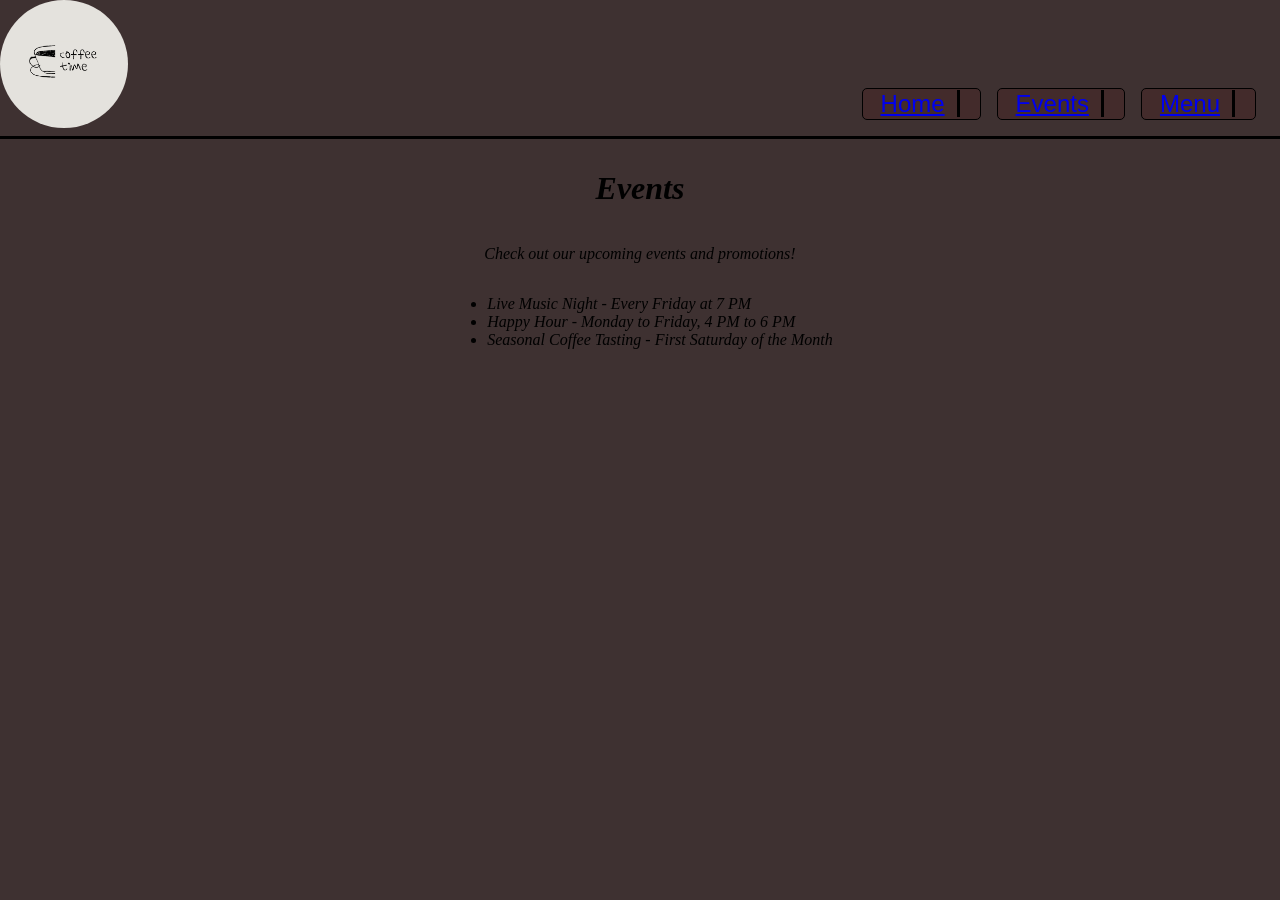
==== event.html @ 55c14b99 "layout assignment hero image and nav buttons" ====
<!DOCTYPE html>
<html lang="en">

<head>
    <meta charset="UTF-8">
    <meta name="viewport" content="width=device-width, initial-scale=1.0">
    <title>Document</title>
    <link rel="stylesheet" href="styles.css">
    <script src="script.js" defer></script>
</head>

<body>

    <header id="web-header">
        <img src="images/Coffee Time Website Logo.png" alt="Logo" class="logo" id="web-logo">
        <nav id="nav-bar">
            <button class="nav-buttons"><a href="index.html" class="nav-link">Home</a></button>
            <button class="nav-buttons"><a href="event.html" class="nav-link">Events</a></button>
            <button class="nav-buttons"><a href="menu.html" class="nav-link">Menu</a></button>
        </nav>
    </header>

    <div id = "event-container">
        <h1>Events</h1>
        <p>Check out our upcoming events and promotions!</p>
        <ul>
            <li>Live Music Night - Every Friday at 7 PM</li>
            <li>Happy Hour - Monday to Friday, 4 PM to 6 PM</li>
            <li>Seasonal Coffee Tasting - First Saturday of the Month</li>
        </ul>

    </div>
</body>

</html>
---- styles.css ----
body {
    background-color: rgb(62, 49, 49);
    overflow-x: hidden;
    margin: 0;
    padding: 0;
    font-family: Cambria, Cochin, Georgia, Times, 'Times New Roman', serif;
    font-style: italic;

    min-height: 100vh;
    display: flex;
    flex-direction: column;
}

#web-logo {
    width: 8em;
    height: 8em;
    border-radius: 50%;
}

#web-header {
    display: flex;
    align-items: flex-end;
    justify-content: space-between;
    border-bottom: 3px solid black;
    padding-bottom: 0.5em;
}

#nav-bar {
    display: flex;
    align-items: space-between;
    justify-content: flex-end;
    margin-right: 1em;
}

.nav-link {
    margin: 0.5em;
    font-size: 1.5em;
    border-right: 3px solid black;
    padding-right: 0.5em;

}

.nav-buttons {
    margin: 0.5em;
    font-size: 1em;
    border-right: 3px solid black;
    padding-right: 0.5em;
    background-color: rgb(67, 43, 43);
    color: brown;
    border: solid 1px black;
    cursor: pointer;
    border-radius: 5px;
}

#event-container {
    display: grid;
    place-items: center;
    position: relative;
    width: fit-content;
    margin: 10px auto;
}

#event-container img,
#event-container .overlay-text {
    grid-area: 1 / 1;

}

.overlay-text {
    margin: 0;
    color: #ffffff;
    font-size: 2rem;
    text-shadow: 0 2px 4px rgba(0, 0, 0, 0.6);
    z-index: 1;
}

#latte-image {
    border-radius: 10em;
    width: 30em;
}

#index-body {
    flex: 1;
    background-image: url('images/cafe-interior.jpg');
    background-size: cover;
    background-position: center;
    background-repeat: no-repeat;
    display: flex;
    justify-content: center;
    align-items: center;
    padding: 20px 0;
}

#info-text{
    font-size: 2em;
    color:white;
}
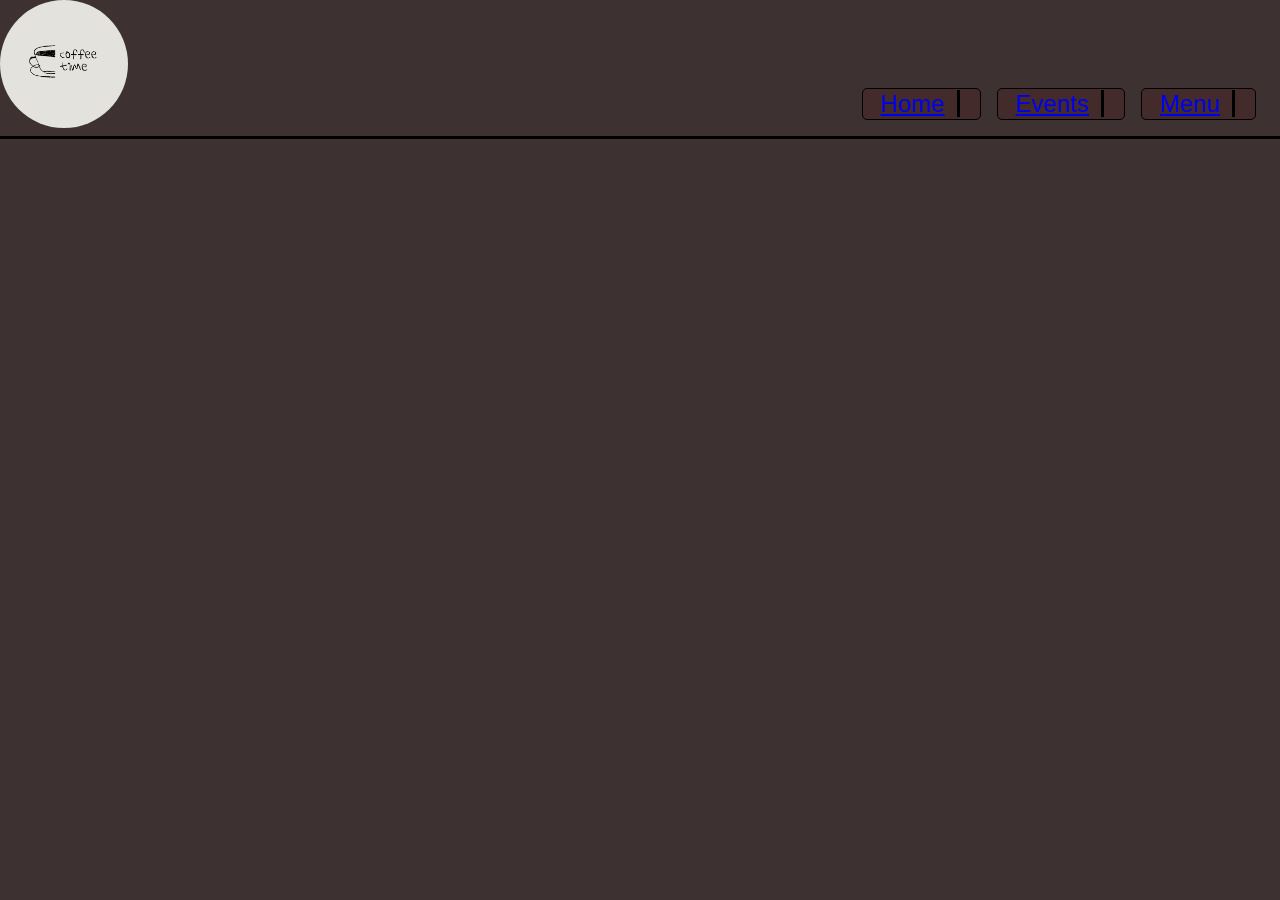
==== commit 45fa0969: "Added event cards and about us" ====
--- a/event.html
+++ b/event.html
@@ -12,7 +12,7 @@
 <body>
 
     <header id="web-header">
-        <img src="images/Coffee Time Website Logo.png" alt="Logo" class="logo" id="web-logo">
+        <img src="images/Coffee_Time_Website_Logo.png" alt="Logo" class="logo" id="web-logo">
         <nav id="nav-bar">
             <button class="nav-buttons"><a href="index.html" class="nav-link">Home</a></button>
             <button class="nav-buttons"><a href="event.html" class="nav-link">Events</a></button>
@@ -20,16 +20,7 @@
         </nav>
     </header>
 
-    <div id = "event-container">
-        <h1>Events</h1>
-        <p>Check out our upcoming events and promotions!</p>
-        <ul>
-            <li>Live Music Night - Every Friday at 7 PM</li>
-            <li>Happy Hour - Monday to Friday, 4 PM to 6 PM</li>
-            <li>Seasonal Coffee Tasting - First Saturday of the Month</li>
-        </ul>
 
-    </div>
 </body>
 
 </html>
--- a/styles.css
+++ b/styles.css
@@ -27,7 +27,7 @@
 
 #nav-bar {
     display: flex;
-    align-items: space-between;
+    align-items: end;
     justify-content: flex-end;
     margin-right: 1em;
 }
@@ -66,6 +66,16 @@
 
 }
 
+#event-container {
+    display: grid;
+    place-items: center;
+    position: relative;
+    width: fit-content;
+
+    /* CHANGE: Add bottom spacing so it doesn't touch the grid below */
+    margin: 10px auto 30px auto;
+}
+
 .overlay-text {
     margin: 0;
     color: #ffffff;
@@ -85,13 +95,55 @@
     background-size: cover;
     background-position: center;
     background-repeat: no-repeat;
+
     display: flex;
-    justify-content: center;
+    flex-direction: column;
     align-items: center;
-    padding: 20px 0;
+    justify-content: flex-start;
+    padding: 20px 0 40px 0;
 }
 
-#info-text{
+#info-text {
     font-size: 2em;
-    color:white;
+    color: white;
+}
+
+#current-events {
+    display: grid;
+    grid-template-columns: repeat(3, 1fr);
+    gap: 1.5rem;
+    max-width: 1000px;
+    width: 90%;
+    margin: 0 auto;
+}
+
+.event-card {
+    background-color: rgba(40, 30, 30, 0.85);
+    border: 2px solid #000;
+    border-radius: 12px;
+    overflow: hidden;
+    text-align: center;
+    color: #fff;
+    box-shadow: 0 4px 10px rgba(0, 0, 0, 0.5);
+}
+
+.event-card .event-images {
+    width: 100%;
+    height: 180px;
+    object-fit: cover;
+    display: block;
+}
+
+.event-desc {
+    margin: 0;
+    padding: 0.8em;
+    font-size: 1.1em;
+    font-weight: bold;
+}
+
+#about-us{
+    color: #fff;
+    align-items: center;
+    text-align: center;
+    padding: 0 20px;
 }
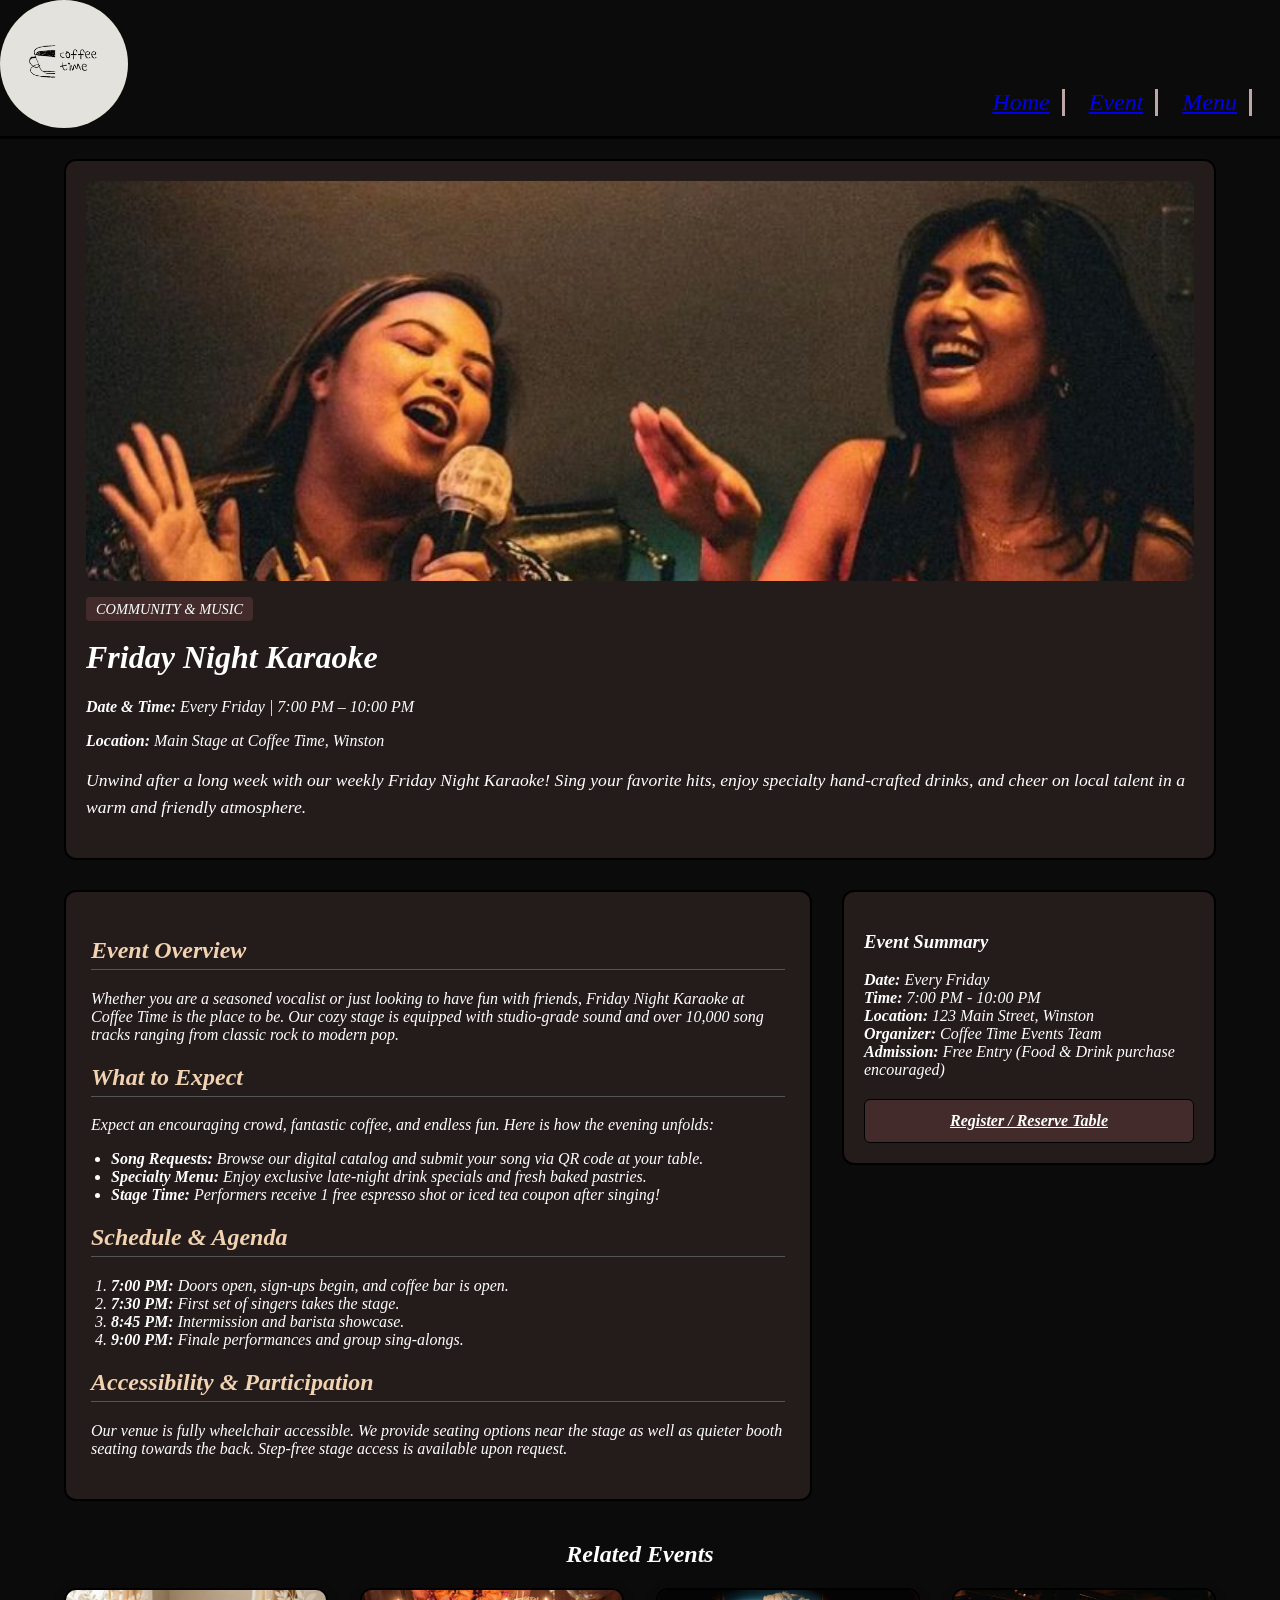
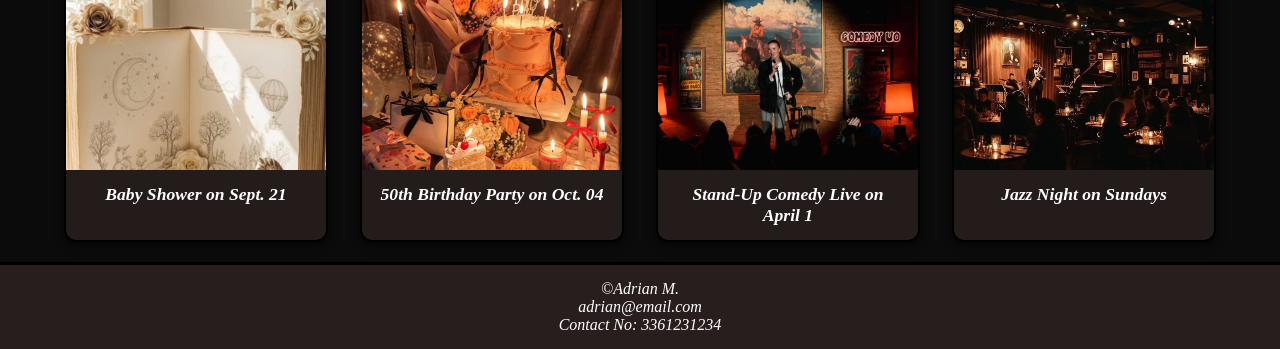
==== commit 8880ddc3: "finished up event page with added sidebars" ====
--- a/event.html
+++ b/event.html
@@ -4,7 +4,7 @@
 <head>
     <meta charset="UTF-8">
     <meta name="viewport" content="width=device-width, initial-scale=1.0">
-    <title>Document</title>
+    <title>Friday Night Karaoke - Coffee Time</title>
     <link rel="stylesheet" href="styles.css">
     <script src="script.js" defer></script>
 </head>
@@ -14,12 +14,106 @@
     <header id="web-header">
         <img src="images/Coffee_Time_Website_Logo.png" alt="Logo" class="logo" id="web-logo">
         <nav id="nav-bar">
-            <button class="nav-buttons"><a href="index.html" class="nav-link">Home</a></button>
-            <button class="nav-buttons"><a href="event.html" class="nav-link">Events</a></button>
-            <button class="nav-buttons"><a href="menu.html" class="nav-link">Menu</a></button>
+            <a href="index.html" class="nav-link">Home</a>
+            <a href="event.html" class="nav-link active">Event</a>
+            <a href="menu.html" class="nav-link">Menu</a>
         </nav>
     </header>
 
+    <div id="event-page-body">
+
+        <div class="event-intro">
+            <div class="hero-image-wrapper">
+                <img src="images/karaoke-night.jpg" alt="Karaoke Night at Coffee Time" class="event-hero-img">
+            </div>
+            <div class="intro-details">
+                <span class="event-category">Community & Music</span>
+                <h1>Friday Night Karaoke</h1>
+                <p class="event-meta-info"><strong>Date & Time:</strong> Every Friday | 7:00 PM – 10:00 PM</p>
+                <p class="event-meta-info"><strong>Location:</strong> Main Stage at Coffee Time, Winston</p>
+                <p class="intro-lead">Unwind after a long week with our weekly Friday Night Karaoke! Sing your favorite hits, enjoy specialty hand-crafted drinks, and cheer on local talent in a warm and friendly atmosphere.</p>
+            </div>
+        </div>
+
+        <div class="event-layout-grid">
+
+            <div class="main-content">
+                <div class="content-block">
+                    <h2>Event Overview</h2>
+                    <p>Whether you are a seasoned vocalist or just looking to have fun with friends, Friday Night Karaoke at Coffee Time is the place to be. Our cozy stage is equipped with studio-grade sound and over 10,000 song tracks ranging from classic rock to modern pop.</p>
+                </div>
+
+                <div class="content-block">
+                    <h2>What to Expect</h2>
+                    <p>Expect an encouraging crowd, fantastic coffee, and endless fun. Here is how the evening unfolds:</p>
+                    <ul>
+                        <li><strong>Song Requests:</strong> Browse our digital catalog and submit your song via QR code at your table.</li>
+                        <li><strong>Specialty Menu:</strong> Enjoy exclusive late-night drink specials and fresh baked pastries.</li>
+                        <li><strong>Stage Time:</strong> Performers receive 1 free espresso shot or iced tea coupon after singing!</li>
+                    </ul>
+                </div>
+
+                <div class="content-block">
+                    <h2>Schedule & Agenda</h2>
+                    <ol>
+                        <li><strong>7:00 PM:</strong> Doors open, sign-ups begin, and coffee bar is open.</li>
+                        <li><strong>7:30 PM:</strong> First set of singers takes the stage.</li>
+                        <li><strong>8:45 PM:</strong> Intermission and barista showcase.</li>
+                        <li><strong>9:00 PM:</strong> Finale performances and group sing-alongs.</li>
+                    </ol>
+                </div>
+
+                <div class="content-block">
+                    <h2>Accessibility & Participation</h2>
+                    <p>Our venue is fully wheelchair accessible. We provide seating options near the stage as well as quieter booth seating towards the back. Step-free stage access is available upon request.</p>
+                </div>
+            </div>
+
+            <div class="sidebar-details">
+                <h3>Event Summary</h3>
+                <ul class="sidebar-list">
+                    <li><strong>Date:</strong> Every Friday</li>
+                    <li><strong>Time:</strong> 7:00 PM - 10:00 PM</li>
+                    <li><strong>Location:</strong> 123 Main Street, Winston</li>
+                    <li><strong>Organizer:</strong> Coffee Time Events Team</li>
+                    <li><strong>Admission:</strong> Free Entry (Food & Drink purchase encouraged)</li>
+                </ul>
+                <a href="#register" class="register-button">Register / Reserve Table</a>
+            </div>
+
+        </div>
+
+        <div class="related-events-section">
+            <h2>Related Events</h2>
+            <div class="related-flex-container">
+                <div class="event-card">
+                    <img src="images/baby-shower.jpg" alt="Baby Shower" class="event-images">
+                    <p class="event-desc">Baby Shower on Sept. 21</p>
+                </div>
+                <div class="event-card">
+                    <img src="images/birthday.jpg" alt="Birthday Party" class="event-images">
+                    <p class="event-desc">50th Birthday Party on Oct. 04</p>
+                </div>
+                <div class="event-card">
+                    <img src="images/comedy-night.jpg" alt="Comedy Night" class="event-images">
+                    <p class="event-desc">Stand-Up Comedy Live on April 1</p>
+                </div>
+                <div class="event-card">
+                    <img src="images/jazz-night.jpg" alt="Jazz Night" class="event-images">
+                    <p class="event-desc">Jazz Night on Sundays</p>
+                </div>
+            </div>
+        </div>
+
+    </div>
+
+    <footer id="footer">
+        &copy;Adrian M.
+        <br>
+        adrian@email.com
+        <br>
+        Contact No: 3361231234
+    </footer>
 
 </body>
 
--- a/styles.css
+++ b/styles.css
@@ -1,5 +1,5 @@
 body {
-    background-color: rgb(62, 49, 49);
+    background-color: rgb(12, 11, 11);
     overflow-x: hidden;
     margin: 0;
     padding: 0;
@@ -35,7 +35,7 @@
 .nav-link {
     margin: 0.5em;
     font-size: 1.5em;
-    border-right: 3px solid black;
+    border-right: 3px solid rgb(189, 166, 166);
     padding-right: 0.5em;
 
 }
@@ -146,4 +146,138 @@
     align-items: center;
     text-align: center;
     padding: 0 20px;
+}
+
+#footer{
+    color: #fff;
+    background-color: #000;
+    text-align: center;
+}
+
+#event-page-body {
+    flex: 1;
+    max-width: 1200px;
+    width: 90%;
+    margin: 20px auto;
+    color: #ffffff;
+}
+
+.event-intro {
+    background-color: rgba(40, 30, 30, 0.85);
+    border: 2px solid #000;
+    border-radius: 12px;
+    padding: 20px;
+    margin-bottom: 30px;
+}
+
+.event-hero-img {
+    width: 100%;
+    max-height: 400px;
+    object-fit: cover;
+    border-radius: 8px;
+}
+
+.intro-details {
+    margin-top: 15px;
+}
+
+.event-category {
+    background-color: rgb(67, 43, 43);
+    padding: 4px 10px;
+    border-radius: 4px;
+    font-size: 0.9em;
+    text-transform: uppercase;
+}
+
+.intro-lead {
+    font-size: 1.1em;
+    line-height: 1.5;
+}
+
+
+.event-layout-grid {
+    display: grid;
+    grid-template-columns: 2fr 1fr;
+    gap: 30px;
+    margin-bottom: 40px;
+}
+
+.main-content {
+    background-color: rgba(40, 30, 30, 0.85);
+    border: 2px solid #000;
+    border-radius: 12px;
+    padding: 25px;
+}
+
+.main-content h2 {
+    color: #f1d3b2;
+    border-bottom: 1px solid #555;
+    padding-bottom: 5px;
+}
+
+.main-content ul, .main-content ol {
+    padding-left: 20px;
+}
+
+.sidebar-details {
+    background-color: rgba(40, 30, 30, 0.85);
+    border: 2px solid #000;
+    border-radius: 12px;
+    padding: 20px;
+    height: fit-content;
+}
+
+.sidebar-list {
+    list-style: none;
+    padding: 0;
+}
+
+.register-button {
+    display: block;
+    text-align: center;
+    background-color: rgb(67, 43, 43);
+    color: #ffffff;
+    padding: 12px;
+    border: 1px solid #000;
+    border-radius: 6px;
+    font-weight: bold;
+    margin-top: 20px;
+}
+
+.register-button:hover {
+    background-color: rgb(95, 60, 60);
+}
+
+.related-events-section h2 {
+    text-align: center;
+    color: #ffffff;
+    margin-bottom: 20px;
+}
+
+.related-flex-container {
+    display: flex;
+    flex-wrap: wrap;
+    justify-content: space-between;
+    gap: 2px;
+}
+
+.related-flex-container .event-card {
+    flex: 1 1 220px;
+    max-width: 260px;
+}
+
+#footer {
+    background-color: rgb(40, 30, 30);
+    text-align: center;
+    color: #ffffff;
+    padding: 15px;
+    border-top: 3px solid black;
+    margin-top: auto;
+}
+
+
+@media (max-width: 768px) {
+    .event-layout-grid {
+        grid-template-columns: 1fr; /* Move sidebar under main content */
+    }
 }
